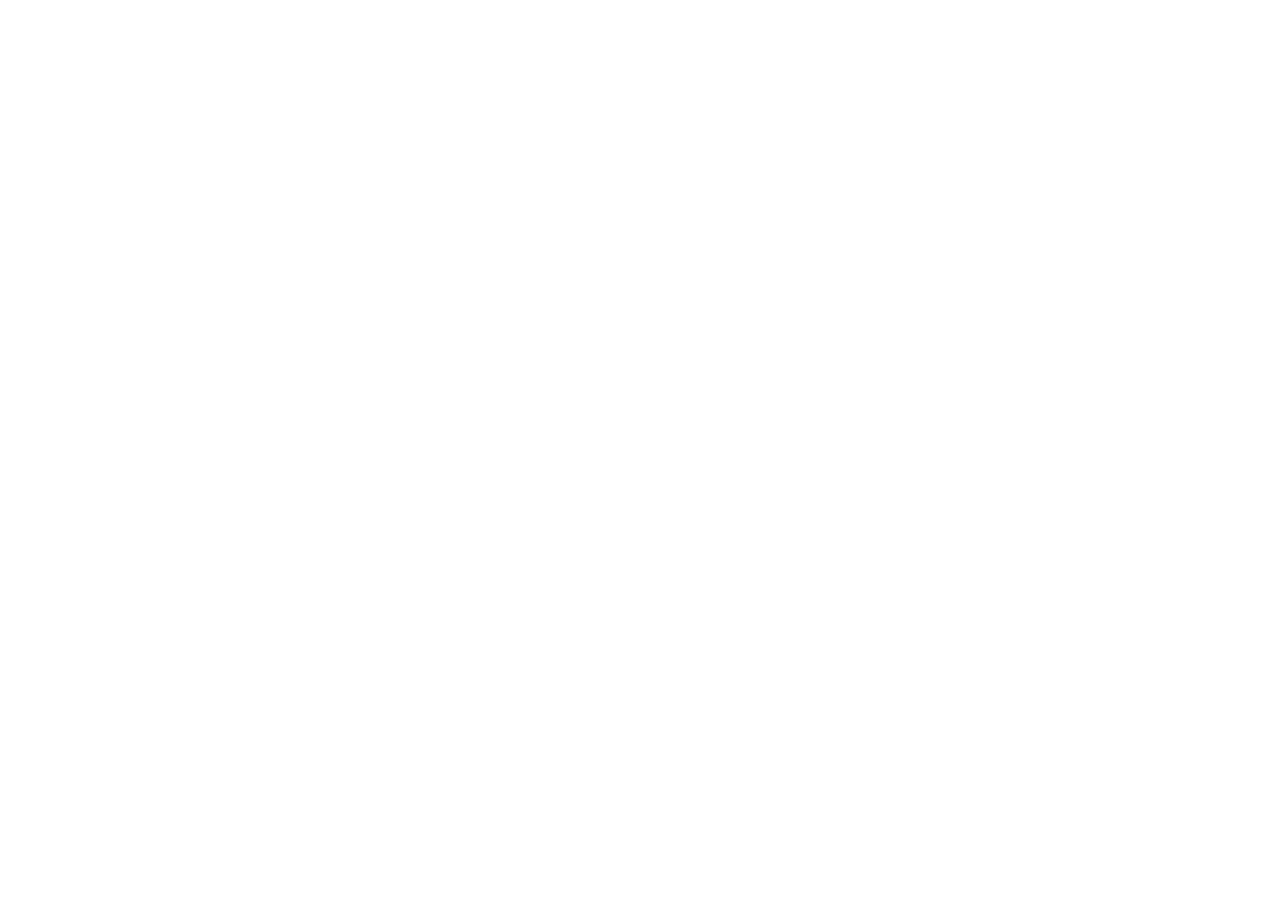
==== settings.html @ d0ec8d75 "first commit" ====
<!DOCTYPE html>
<html lang="en">
  <head>
    <meta charset="UTF-8" />
    <meta name="viewport" content="width=device-width, initial-scale=1.0" />
    <title>Document</title>
    <link
      rel="stylesheet"
      href="https://cdn.jsdelivr.net/npm/bootstrap-icons@1.11.3/font/bootstrap-icons.min.css"
    />
    <link rel="stylesheet" href="./new-stle.css" />
    <link rel="stylesheet" href="./personal.css" />
  </head>
  <body>
    <script
      src="https://cdn.jsdelivr.net/npm/bootstrap@5.3.2/dist/js/bootstrap.bundle.min.js"
      integrity="sha384-C6RzsynM9kWDrMNeT87bh95OGNyZPhcTNXj1NW7RuBCsyN/o0jlpcV8Qyq46cDfL"
      crossorigin="anonymous"
    ></script>
  </body>
</html>
---- personal.css ----
.userbg {
  background-repeat: no-repeat;
  background-image: linear-gradient(
    to bottom,
    #000000,
    #111111,
    #1b1b1b,
    #252525,
    #303030
  );
}
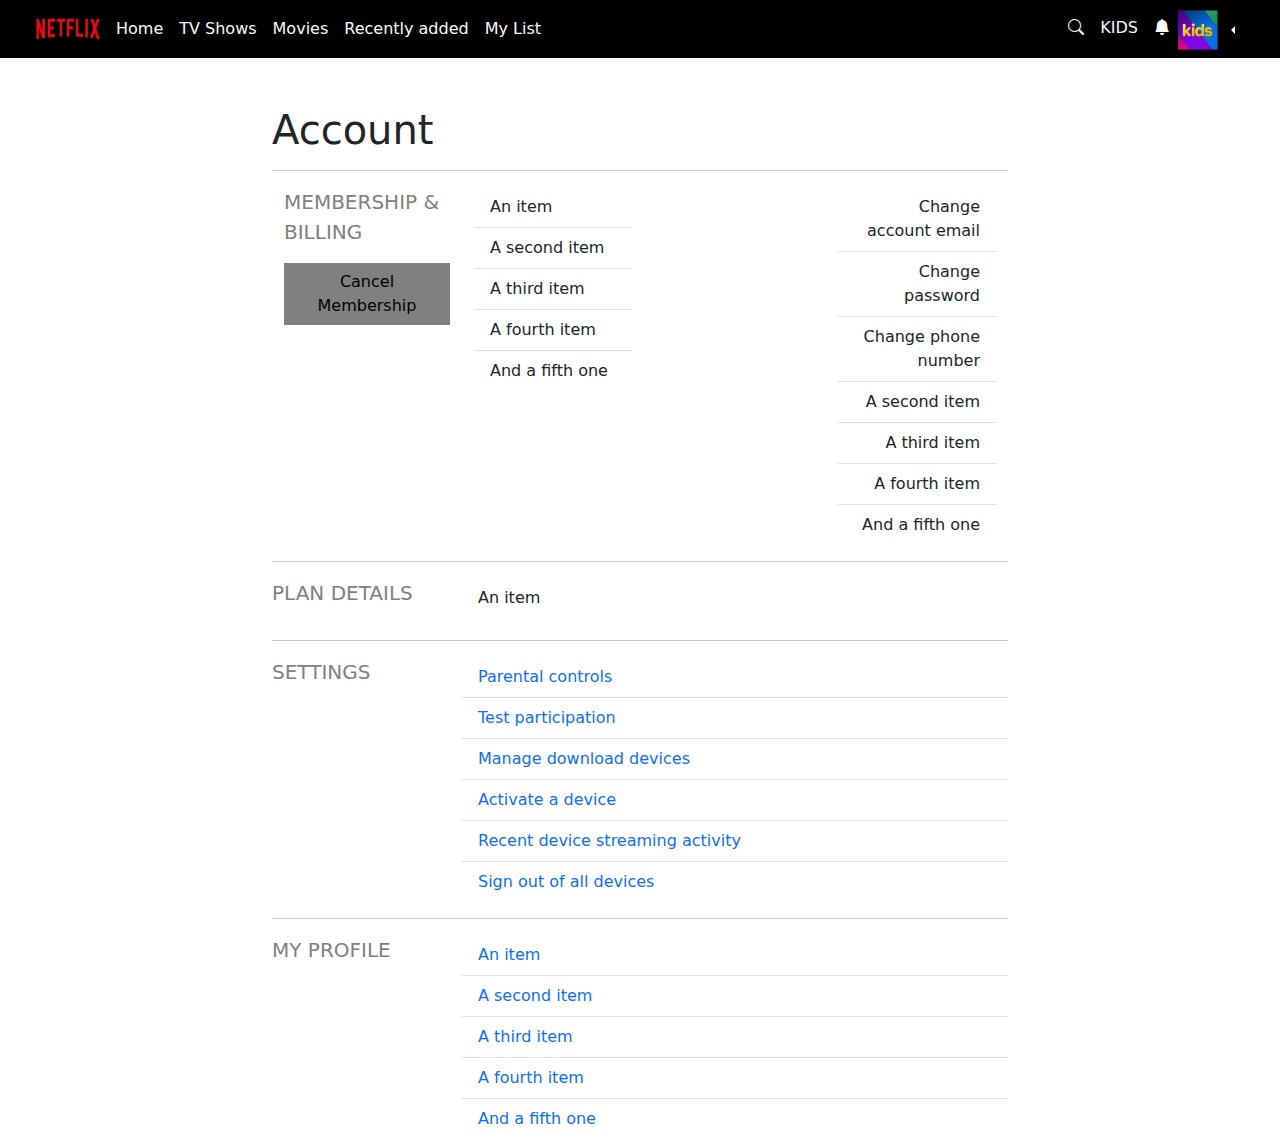
==== commit 96eb281e: "pagina setting non terminata" ====
--- a/settings.html
+++ b/settings.html
@@ -12,6 +12,188 @@
     <link rel="stylesheet" href="./personal.css" />
   </head>
   <body>
+    <header>
+      <nav class="navbar navbar-expand-lg bg-black">
+        <div class="container-fluid ms-3 me-3">
+          <img
+            src="./Netflix-assets/assets/netflix_logo.png"
+            alt="Logo"
+            width="80"
+            height="40"
+            class="d-inline-block align-text-top"
+          />
+          <button
+            class="navbar-toggler"
+            type="button"
+            data-bs-toggle="collapse"
+            data-bs-target="#navbarSupportedContent"
+            aria-controls="navbarSupportedContent"
+            aria-expanded="false"
+            aria-label="Toggle navigation"
+          >
+            <span class="navbar-toggler-icon"></span>
+          </button>
+          <div class="collapse navbar-collapse" id="navbarSupportedContent">
+            <ul class="navbar-nav me-auto mb-2 mb-lg-0">
+              <li class="nav-item">
+                <a
+                  class="nav-link active text-light"
+                  aria-current="page"
+                  href="#"
+                  >Home</a
+                >
+              </li>
+              <li class="nav-item">
+                <a class="nav-link text-light" href="#">TV Shows</a>
+              </li>
+              <li class="nav-item">
+                <a class="nav-link text-light" href="#">Movies</a>
+              </li>
+              <li class="nav-item">
+                <a class="nav-link text-light" href="#">Recently added</a>
+              </li>
+              <li class="nav-item">
+                <a class="nav-link text-light" href="#">My List</a>
+              </li>
+            </ul>
+            <form class="d-flex" role="search">
+              <ul class="navbar-nav me-auto mb-2 mb-lg-0">
+                <li class="nav-item">
+                  <a class="nav-link text-light" href="#"
+                    ><i class="bi bi-search"></i
+                  ></a>
+                </li>
+                <li class="nav-item">
+                  <a class="nav-link text-light" href="#">KIDS</a>
+                </li>
+                <li class="nav-item">
+                  <a class="nav-link text-light" href="#"
+                    ><i class="bi bi-bell-fill"></i
+                  ></a>
+                </li>
+                <li class="nav-item">
+                  <img
+                    src="./Netflix-assets/assets/kids_icon.png"
+                    alt="Logo"
+                    width="40"
+                    height="40"
+                    class="d-inline-block align-text-top"
+                  />
+                </li>
+                <div class="btn-group dropstart">
+                  <button
+                    type="button"
+                    class="btn btn-full-black dropdown-toggle"
+                    data-bs-toggle="dropdown"
+                    data-bs-display="static"
+                    aria-expanded="false"
+                  ></button>
+                  <ul class="dropdown-menu dropdown-menu-dark">
+                    <li><a class="dropdown-item" href="user.html">User</a></li>
+                    <li><a class="dropdown-item" href="#">Settings</a></li>
+                    <li><a class="dropdown-item" href="#">Log out</a></li>
+                  </ul>
+                </div>
+              </ul>
+            </form>
+          </div>
+        </div>
+      </nav>
+    </header>
+    <main>
+      <div class="container">
+        <div class="row justify-content-center">
+          <div class="col-8">
+            <h1 class="fs-1 mt-5">Account</h1>
+            <hr />
+          </div>
+        </div>
+        <div class="row row-cols-2 justify-content-center">
+          <div class="col-2">
+            <p class="text-gray fs-5">MEMBERSHIP & BILLING</p>
+            <button type="button" class="btn btn-gray text-black rounded-0">
+              Cancel Membership
+            </button>
+          </div>
+          <div class="row justify-content-between">
+          <div class="col-4">
+            <ul class="list-group list-group-flush">
+              <li class="list-group-item">An item</li>
+              <li class="list-group-item">A second item</li>
+              <li class="list-group-item">A third item</li>
+              <li class="list-group-item">A fourth item</li>
+              <li class="list-group-item">And a fifth one</li>
+            </ul>
+          </div>
+          <div class="col-4">
+            <ul class="list-group list-group-flush text-end">
+              <li class="list-group-item br-0">Change account email</li>
+              <li class="list-group-item br-0">Change password</li>
+              <li class="list-group-item br-0">Change phone number</li>
+              <li class="list-group-item br-0">A second item</li>
+              <li class="list-group-item">A third item</li>
+              <li class="list-group-item">A fourth item</li>
+              <li class="list-group-item">And a fifth one</li>
+            </ul>
+          </div>
+        </div>
+        </div>
+        <div class="row justify-content-center">
+          <div class="col-8"><hr /></div>
+        </div>
+      </div>
+      <div class="container">
+        <div class="row row-cols-2 justify-content-center">
+          <div class="col-2">
+            <p class="text-gray fs-5">PLAN DETAILS</DETAILS></p>
+          </div>
+          <div class="col-6">
+            <ul class="list-group list-group-flush">
+              <li class="list-group-item">An item</li>
+            </ul>
+          </div>
+        </div>
+        <div class="row justify-content-center">
+          <div class="col-8"><hr /></div>
+        </div>
+      </div>
+      <div class="container">
+        <div class="row row-cols-2 justify-content-center">
+          <div class="col-2">
+            <p class="text-gray fs-5">SETTINGS</p>
+          </div>
+          <div class="col-6">
+            <ul class="list-group list-group-flush">
+              <li class="list-group-item text-primary">Parental controls</li>
+              <li class="list-group-item text-primary">Test participation</li>
+              <li class="list-group-item text-primary">Manage download devices</li>
+              <li class="list-group-item text-primary">Activate a device</li>
+              <li class="list-group-item text-primary">Recent device streaming activity</li>
+              <li class="list-group-item text-primary">Sign out of all devices</li>
+            </ul>
+          </div>
+        </div>
+        <div class="row justify-content-center">
+          <div class="col-8"><hr /></div>
+        </div>
+      </div>
+      <div class="container">
+        <div class="row row-cols-2 justify-content-center">
+          <div class="col-2">
+            <p class="text-gray fs-5">MY PROFILE</p>
+          </div>
+          <div class="col-6">
+            <ul class="list-group list-group-flush">
+              <li class="list-group-item text-primary">An item</li>
+              <li class="list-group-item text-primary">A second item</li>
+              <li class="list-group-item text-primary">A third item</li>
+              <li class="list-group-item text-primary">A fourth item</li>
+              <li class="list-group-item text-primary">And a fifth one</li>
+            </ul>
+          </div>
+        </div>
+      </div>
+    </main>
     <script
       src="https://cdn.jsdelivr.net/npm/bootstrap@5.3.2/dist/js/bootstrap.bundle.min.js"
       integrity="sha384-C6RzsynM9kWDrMNeT87bh95OGNyZPhcTNXj1NW7RuBCsyN/o0jlpcV8Qyq46cDfL"
